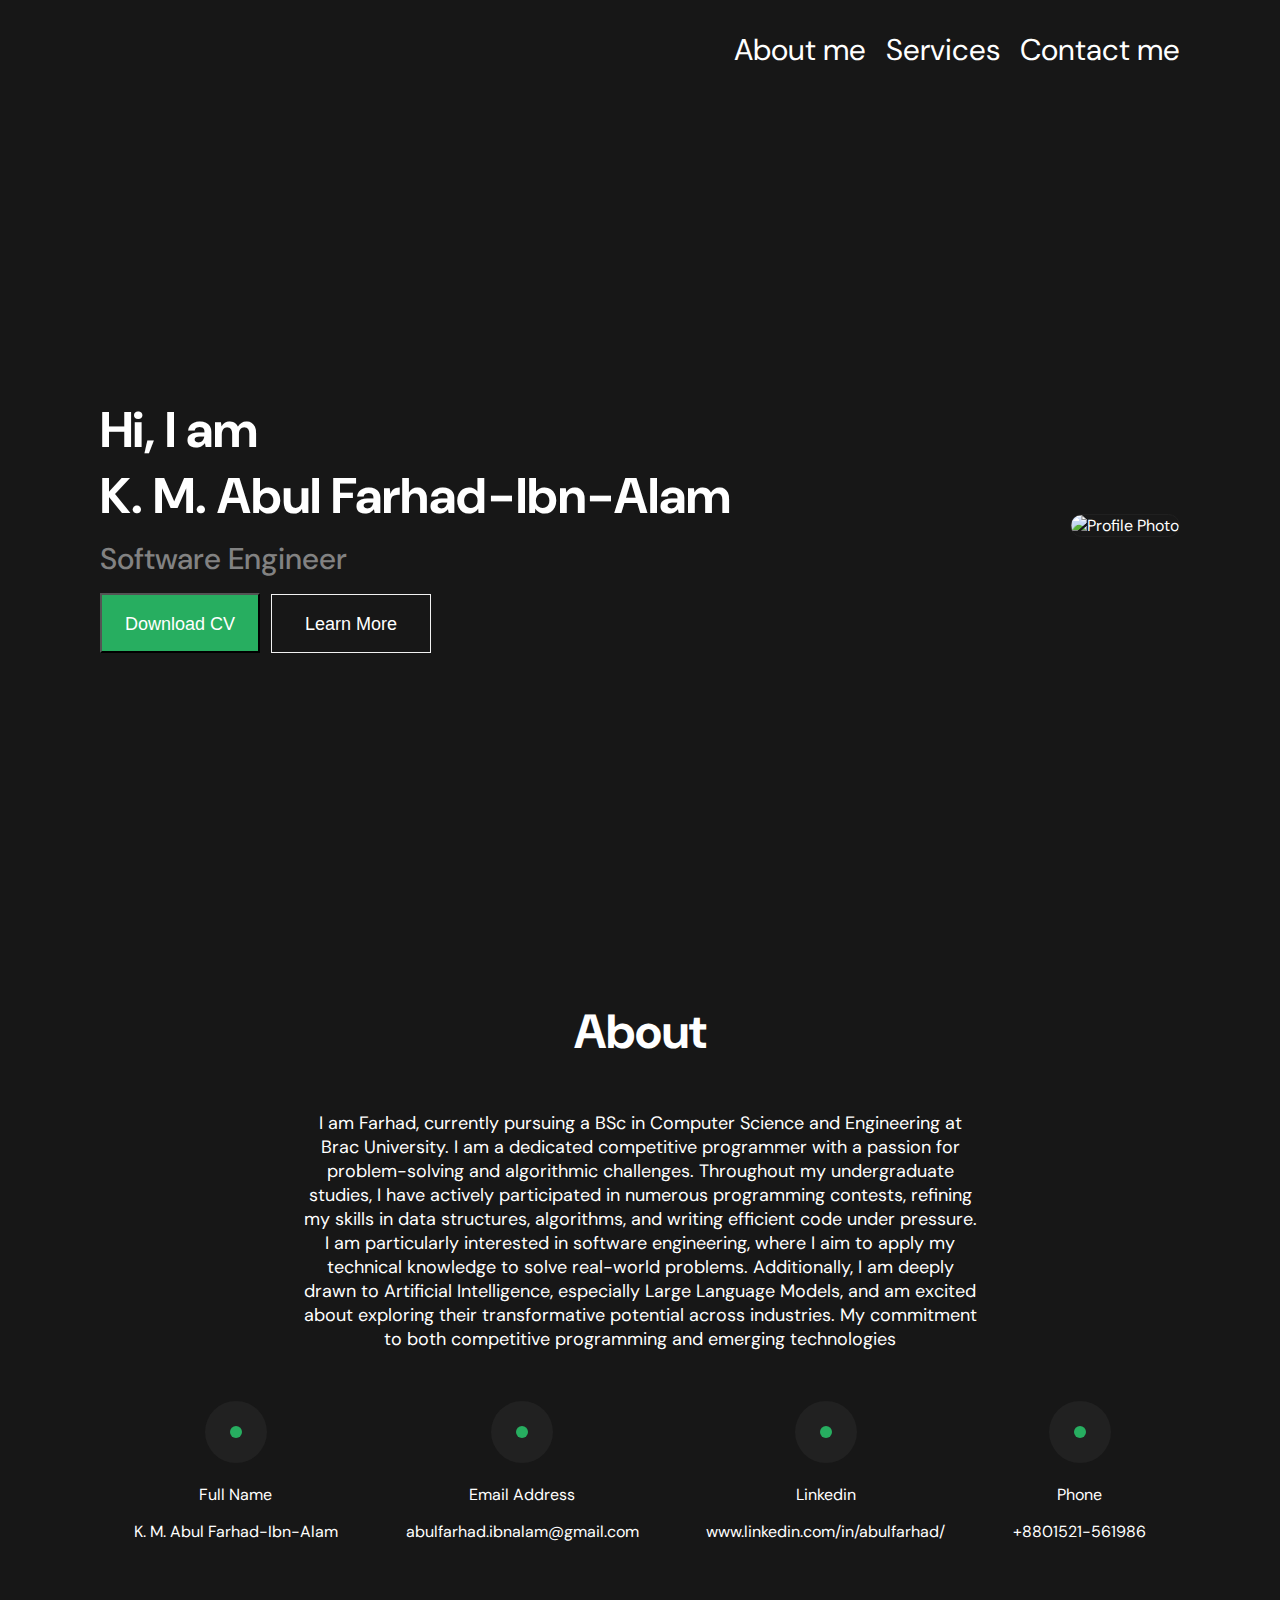
==== index.html @ a5c3899b "Banner Done" ====
<!DOCTYPE html>
<html lang="en">

<head>
    <meta charset="UTF-8">
    <meta name="viewport" content="width= , initial-scale=1.0">
    <title>Project-Portfolio</title>
    <link rel="stylesheet" href="style.css">
    <link rel="preconnect" href="https://fonts.googleapis.com">
    <link rel="preconnect" href="https://fonts.gstatic.com" crossorigin>
    <link
        href="https://fonts.googleapis.com/css2?family=DM+Sans:ital,opsz,wght@0,9..40,100..1000;1,9..40,100..1000&family=Open+Sans:ital,wght@0,300..800;1,300..800&display=swap"
        rel="stylesheet">
</head>

<body>
    <header>
        <nav class="nav">
            <ul class="nav-items">
                <li>About me</li>
                <li>Services</li>
                <li>Contact me</li>
            </ul>
        </nav>

        <div class="banner">
            <div class="banner-info">
                <div class="greeting">
                    Hi, I am <br />
                    K. M. Abul Farhad-Ibn-Alam
                </div>
                <div class="title">
                    Software Engineer
                </div>
                <button class="btn-primary">
                    <p class="btn-text">Download CV</p>
                </button>
                <button class="btn-secondary">
                    <p class="btn-text">Learn More</p>
                </button>
            </div>

            <div>
                <img class="profile-pic" src="images/me.jpg" alt="Profile Photo">
            </div>

        </div>


    </header>

    <div class="about">
        <p class="about-title">About</p>
        <p class="about-description">
            I am Farhad, currently pursuing a BSc in Computer Science and Engineering at Brac University. I am a
            dedicated
            competitive programmer with a passion for problem-solving and algorithmic challenges. Throughout my
            undergraduate studies, I have actively participated in numerous programming contests, refining my skills in
            data
            structures, algorithms, and writing efficient code under pressure. I am particularly interested in software
            engineering, where I aim to apply my technical knowledge to solve real-world problems. Additionally, I am
            deeply
            drawn to Artificial Intelligence, especially Large Language Models, and am excited about exploring their
            transformative potential across industries. My commitment to both competitive programming and emerging
            technologies
        </p>
    </div>

    <div class="about-info">
        <div class="name-and-icon">
            <img src="images/Group 14.svg" alt="">
            <p>Full Name</p>
            <p>K. M. Abul Farhad-Ibn-Alam</p>

        </div>
        <div class="name-and-icon">
            <img src="images/Group 14.svg" alt="">
            <p>Email Address</p>
            <p>abulfarhad.ibnalam@gmail.com</p>

        </div>
        <div class="name-and-icon">
            <img src="images/Group 14.svg" alt="">
            <p>Linkedin</p>
            <p>www.linkedin.com/in/abulfarhad/</p>

        </div>
        <div class="name-and-icon">
            <img src="images/Group 14.svg" alt="">
            <p>Phone</p>
            <p>+8801521-561986</p>

        </div>
    </div>





</body>

</html>
---- style.css ----
/* Origin */
body {
    background-color: #171717;
    color: #FFF;
    font-family: "DM Sans";
    margin:0 100px;

}

/* Header */
.nav {
    height: 10vh;
    /* border: solid 1px white; */
    /* box-shadow: 0 10px 15px -3px rgb(0 0 0 / 0.1), 0 4px 6px -4px rgb(0 0 0 / 0.1); */
}

.nav>.nav-items {
    display: flex;
    list-style: none;
    justify-content: flex-end;
    font-size: 30px;
}

.nav>.nav-items li {
    margin-left: 20px;
}

.greeting {
    font-size: 50px;
    font-style: normal;
    font-weight: 700;
    margin-bottom: 10px;
    /* line-height: normal; */
    /* border: solid; */
}

.title {
    color: var(--Gray-3, #828282);
    font-size: 30px;
    font-style: normal;
    font-weight: 500;
    margin-bottom: 15px;
    /* line-height: normal; */
}

.btn-primary {
    width: 160px;
    height: 60px;
    background: #27AE60;
}

.btn-secondary {
    width: 160px;
    height: 59px;
    background: #171717;
    border: 1px solid var(--Gray-6, #F2F2F2);
    margin-left: 7px;


}

.btn-text {
    color: #FFF;
    font-size: 18px;
    font-style: normal;
    font-weight: 500;
    line-height: normal;
}

.profile-pic {
    width: 640px;
    height: 640px;
    flex-shrink: 0;
    border-radius: 650px;
    border: 1px solid #202020;
    background: rgba(30, 29, 29, 0.20);
}

.banner {
    display: flex;
    align-items: center;
    justify-content: space-between;
    /* margin-top: 170px; */
    height: 90vh;
    /* border: 1px #27AE60 solid; */
}

/* Rest of the Body */
.about {
    margin: 70px 200px 0px;
}

.about-title {
    color: #FFF;
    text-align: center;
    font-family: "DM Sans";
    font-size: 48px;
    font-style: normal;
    font-weight: 700;
    line-height: normal;
    /* margin: 50px; */
    /* border: solid; */
}

.about-description {
    text-align: center;
    font-size: 18px;
    font-style: normal;
    font-weight: 400;
}

.about-info {
    margin: 50px 0px;
    display: flex;
    justify-content: space-around;
}
.about-info > .name-and-icon{
    flex-shrink: 0;
    text-align: center;
}
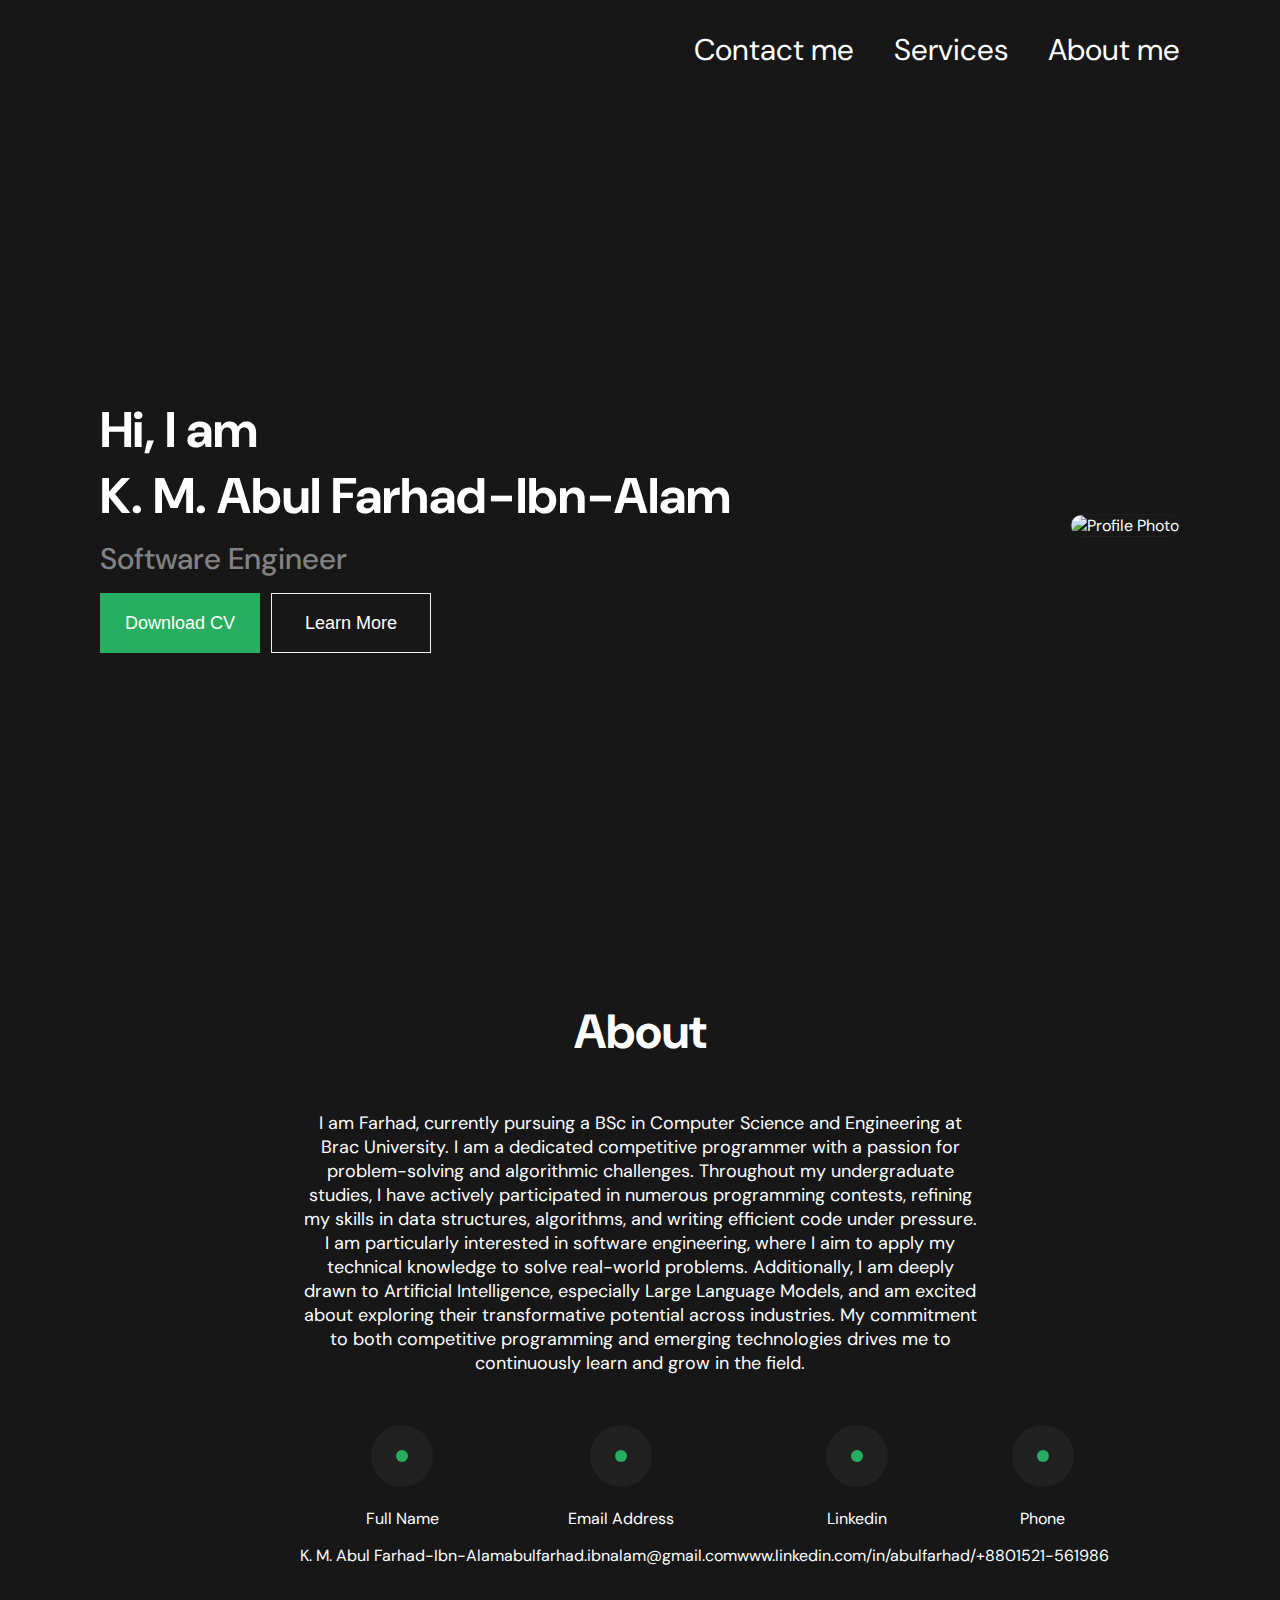
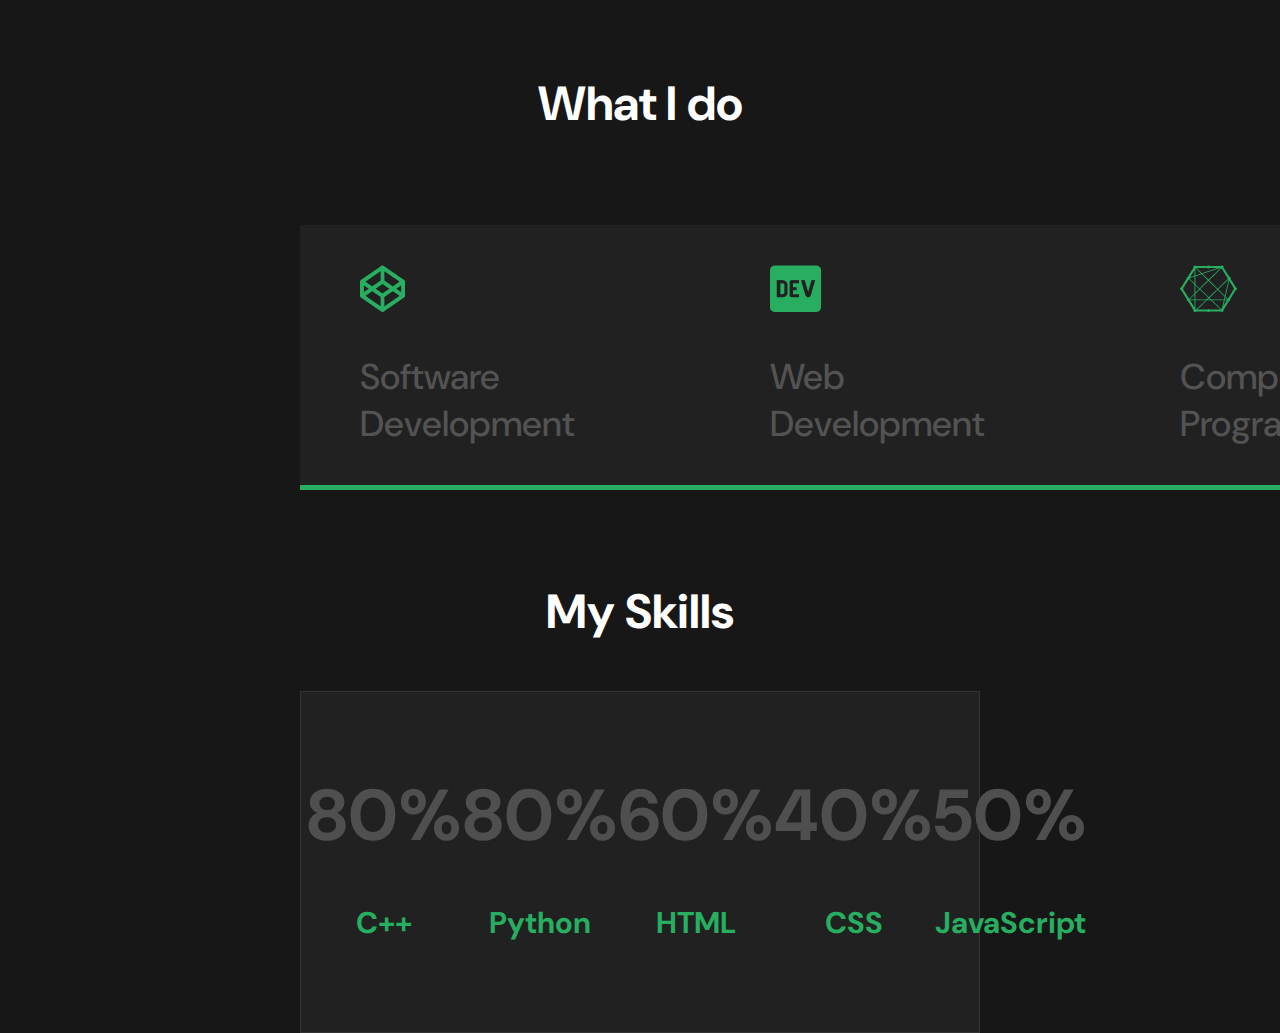
==== commit 80502cc0: "Added Skills" ====
--- a/index.html
+++ b/index.html
@@ -50,48 +50,109 @@
     </header>
 
     <div class="about">
-        <p class="about-title">About</p>
+        <p class="section-title">About</p>
         <p class="about-description">
             I am Farhad, currently pursuing a BSc in Computer Science and Engineering at Brac University. I am a
-            dedicated
-            competitive programmer with a passion for problem-solving and algorithmic challenges. Throughout my
-            undergraduate studies, I have actively participated in numerous programming contests, refining my skills in
-            data
-            structures, algorithms, and writing efficient code under pressure. I am particularly interested in software
-            engineering, where I aim to apply my technical knowledge to solve real-world problems. Additionally, I am
-            deeply
-            drawn to Artificial Intelligence, especially Large Language Models, and am excited about exploring their
-            transformative potential across industries. My commitment to both competitive programming and emerging
-            technologies
+            dedicated competitive programmer with a passion for problem-solving and algorithmic challenges. Throughout
+            my undergraduate studies, I have actively participated in numerous programming contests, refining my skills
+            in data structures, algorithms, and writing efficient code under pressure. I am particularly interested in
+            software engineering, where I aim to apply my technical knowledge to solve real-world problems.
+            Additionally, I am deeply drawn to Artificial Intelligence, especially Large Language Models, and am excited
+            about exploring their transformative potential across industries. My commitment to both competitive
+            programming and emerging technologies drives me to continuously learn and grow in the field.
         </p>
+
+        <div class="about-info">
+            <div class="name-and-icon">
+                <img src="images/Group 14.svg" alt="">
+                <p>Full Name</p>
+                <p>K. M. Abul Farhad-Ibn-Alam</p>
+
+            </div>
+            <div class="name-and-icon">
+                <img src="images/Group 14.svg" alt="">
+                <p>Email Address</p>
+                <p>abulfarhad.ibnalam@gmail.com</p>
+
+            </div>
+            <div class="name-and-icon">
+                <img src="images/Group 14.svg" alt="">
+                <p>Linkedin</p>
+                <p>www.linkedin.com/in/abulfarhad/</p>
+
+            </div>
+            <div class="name-and-icon">
+                <img src="images/Group 14.svg" alt="">
+                <p>Phone</p>
+                <p>+8801521-561986</p>
+
+            </div>
+        </div>
+
+        <div class="what-i-do">
+            <p class="section-title">What I do</p>
+            <div class="skill-section">
+                <div class="skill-info-container">
+                    <img src="images/Vector (2).png" alt="">
+                    <p class="skill-name">Software<br>Development</p>
+                </div>
+
+                <div class="skill-info-container">
+                    <img src="images/Vector (1).png" alt="">
+                    <p class="skill-name">Web<br>Development</p>
+                </div>
+
+                <div class="skill-info-container">
+                    <img src="images/Vector.png" alt="">
+                    <p class="skill-name">Competitive<br>Programming</p>
+                </div>
+            </div>
+        </div>
+
+        <div class="my-skills">
+            <p class="section-title">My Skills</p>
+            <div class="all-skills">
+                <div class="skill">
+                    <p class="lang-rating">80%<br>
+                    <span class="lang-name">C++</span></p>
+                </div>
+
+                <div class="skill">
+                    <p class="lang-rating">80% <br>
+                        <span class="lang-name">Python</span>
+                    </p>
+                </div>
+
+                <div class="skill">
+                    <p class="lang-rating">60% <br>
+                        <span class="lang-name">HTML</span>
+                    </p>
+                </div>
+
+                <div class="skill">
+                    <p class="lang-rating">40% <br>
+                        <span class="lang-name">CSS</span>
+                    </p>
+                </div>
+
+                <div class="skill">
+                    <p class="lang-rating">50% <br>
+                        <span class="lang-name">JavaScript</span>
+                    </p>
+                </div>
+
+                <!-- <div class="skill">
+                    <p class="lang-rating">50%</p>
+                    <p class="lang-name">JavaScript</p>
+                </div> -->
+
+            </div>
+        </div>
     </div>
 
-    <div class="about-info">
-        <div class="name-and-icon">
-            <img src="images/Group 14.svg" alt="">
-            <p>Full Name</p>
-            <p>K. M. Abul Farhad-Ibn-Alam</p>
 
-        </div>
-        <div class="name-and-icon">
-            <img src="images/Group 14.svg" alt="">
-            <p>Email Address</p>
-            <p>abulfarhad.ibnalam@gmail.com</p>
 
-        </div>
-        <div class="name-and-icon">
-            <img src="images/Group 14.svg" alt="">
-            <p>Linkedin</p>
-            <p>www.linkedin.com/in/abulfarhad/</p>
 
-        </div>
-        <div class="name-and-icon">
-            <img src="images/Group 14.svg" alt="">
-            <p>Phone</p>
-            <p>+8801521-561986</p>
-
-        </div>
-    </div>
 
 
 
--- a/style.css
+++ b/style.css
@@ -3,7 +3,7 @@
     background-color: #171717;
     color: #FFF;
     font-family: "DM Sans";
-    margin:0 100px;
+    margin: 0px 100px;
 
 }
 
@@ -15,14 +15,15 @@
 }
 
 .nav>.nav-items {
-    display: flex;
     list-style: none;
-    justify-content: flex-end;
+    /* overflow: hidden; */
+    /* position: fixed; */
     font-size: 30px;
 }
 
 .nav>.nav-items li {
-    margin-left: 20px;
+    margin-left: 40px;
+    float: right;
 }
 
 .greeting {
@@ -47,14 +48,21 @@
     width: 160px;
     height: 60px;
     background: #27AE60;
+    opacity: 1.0;
+    transition: 0.3s;
+    border: none;
 }
+.btn-primary:hover {opacity: 0.8}
+.btn-secondary:hover {opacity: 0.8}
 
 .btn-secondary {
     width: 160px;
-    height: 59px;
+    height: 60px;
     background: #171717;
     border: 1px solid var(--Gray-6, #F2F2F2);
     margin-left: 7px;
+    opacity: 1;
+    transition: 0.3s;
 
 
 }
@@ -90,7 +98,7 @@
     margin: 70px 200px 0px;
 }
 
-.about-title {
+.section-title {
     color: #FFF;
     text-align: center;
     font-family: "DM Sans";
@@ -114,7 +122,75 @@
     display: flex;
     justify-content: space-around;
 }
-.about-info > .name-and-icon{
+
+.about-info>.name-and-icon {
     flex-shrink: 0;
     text-align: center;
+}
+
+.what-i-do {
+    margin: 90px 0px 0px;
+}
+
+.skill-name {
+    color: #535353;
+    font-family: "DM Sans";
+    font-size: 36px;
+    font-style: normal;
+    font-weight: 500;
+    line-height: normal;
+}
+
+.skill-section {
+    display: flex;
+    justify-content: space-between;
+    margin: 90px 0px 0px;
+
+}
+
+.skill-info-container {
+    width: 350px;
+    height: 220px;
+    flex-shrink: 0;
+    background: #212121;
+    padding: 40px 0px 0px 60px;
+    /* align-items: center;
+    justify-content: center; */
+    /* border: 1px white solid; */
+    border-bottom: 5px solid #27AE60;
+}
+
+.my-skills {
+    margin: 90px 0px 0px;
+}
+
+
+.lang-rating {
+    color: var(--Gray-2, #4F4F4F);
+    text-align: center;
+    font-size: 72px;
+    font-style: normal;
+    font-weight: 700;
+}
+
+.lang-name {
+    color: var(--Green-2, #27AE60);
+    text-align: center;
+    font-size: 30px;
+    font-style: normal;
+    font-weight: 700;
+}
+
+
+/* .skill .lang-rating, .lang-name {
+    border: 1px solid wheat;
+} */
+
+.all-skills {
+    display: flex;
+    justify-content: space-around;
+    border: 1px solid var(--Gray-1, #333);
+    background: #212121;
+    padding: 5px;
+    
 }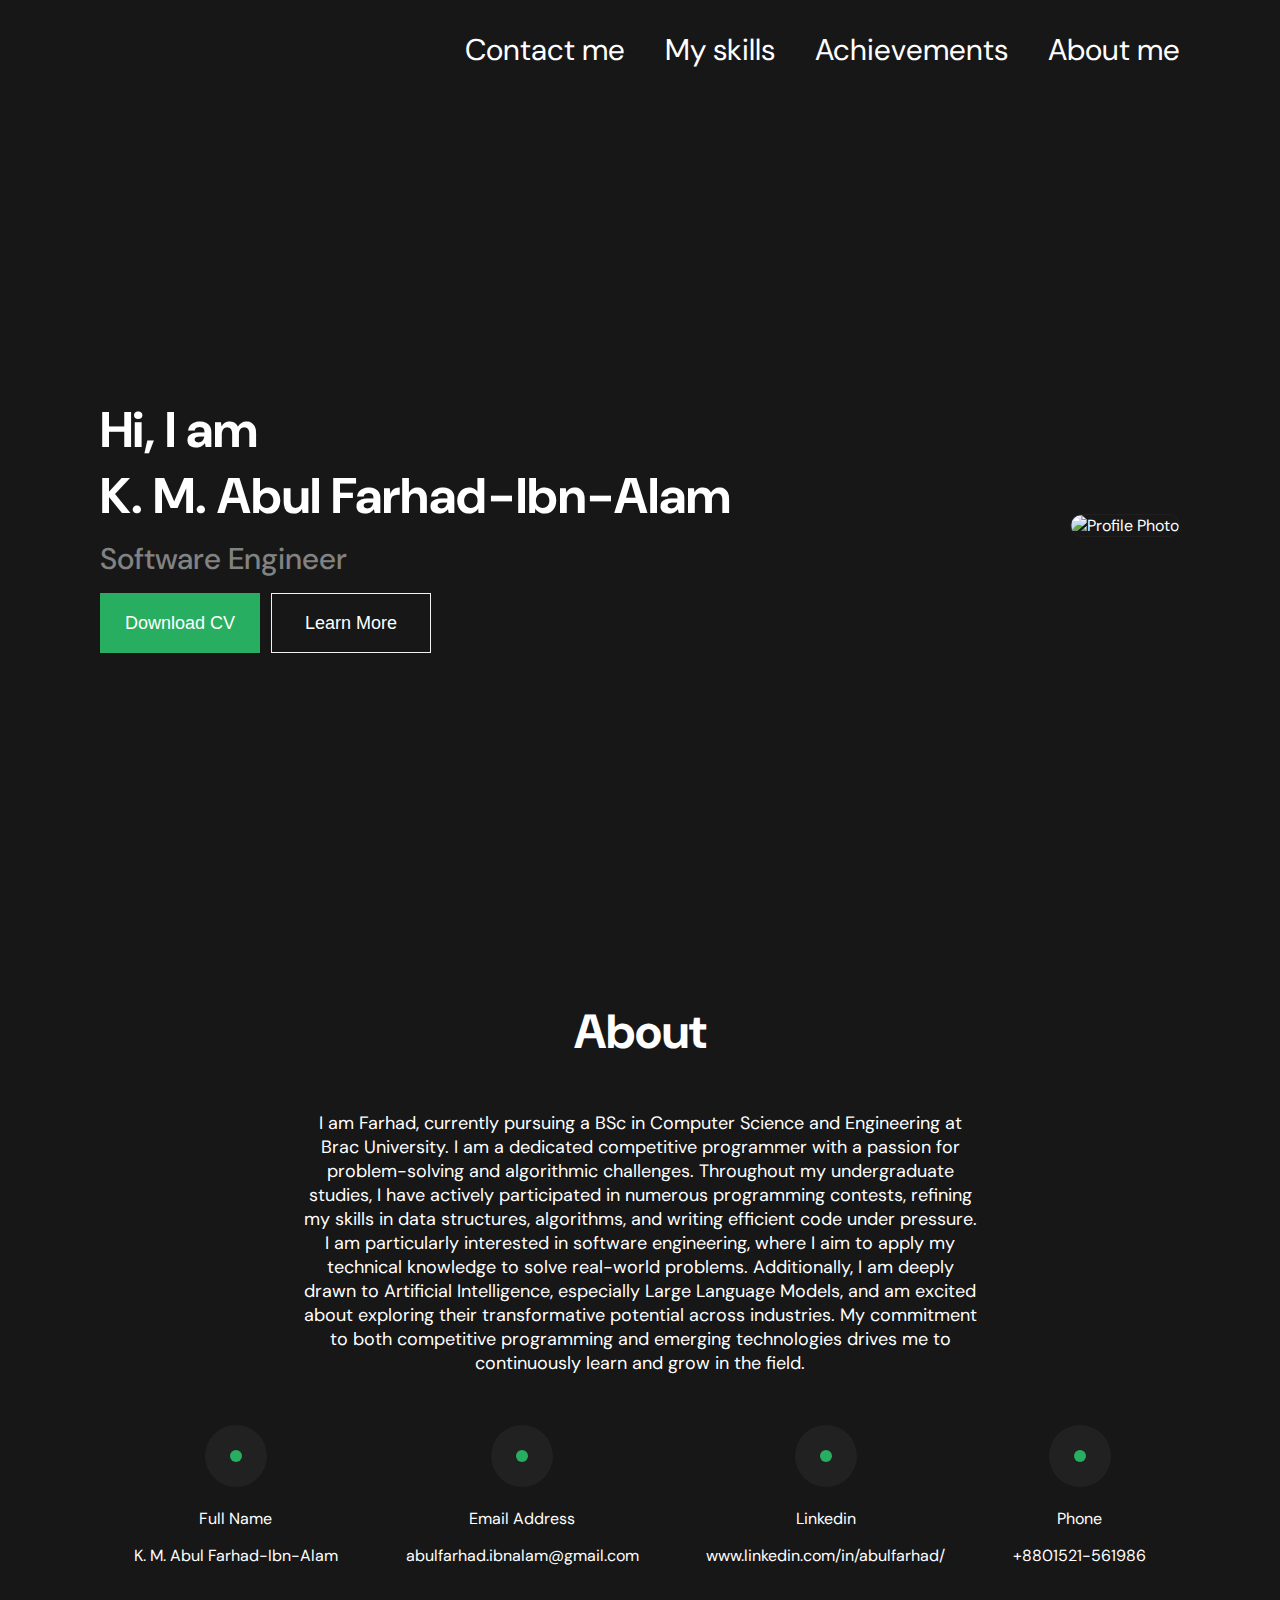
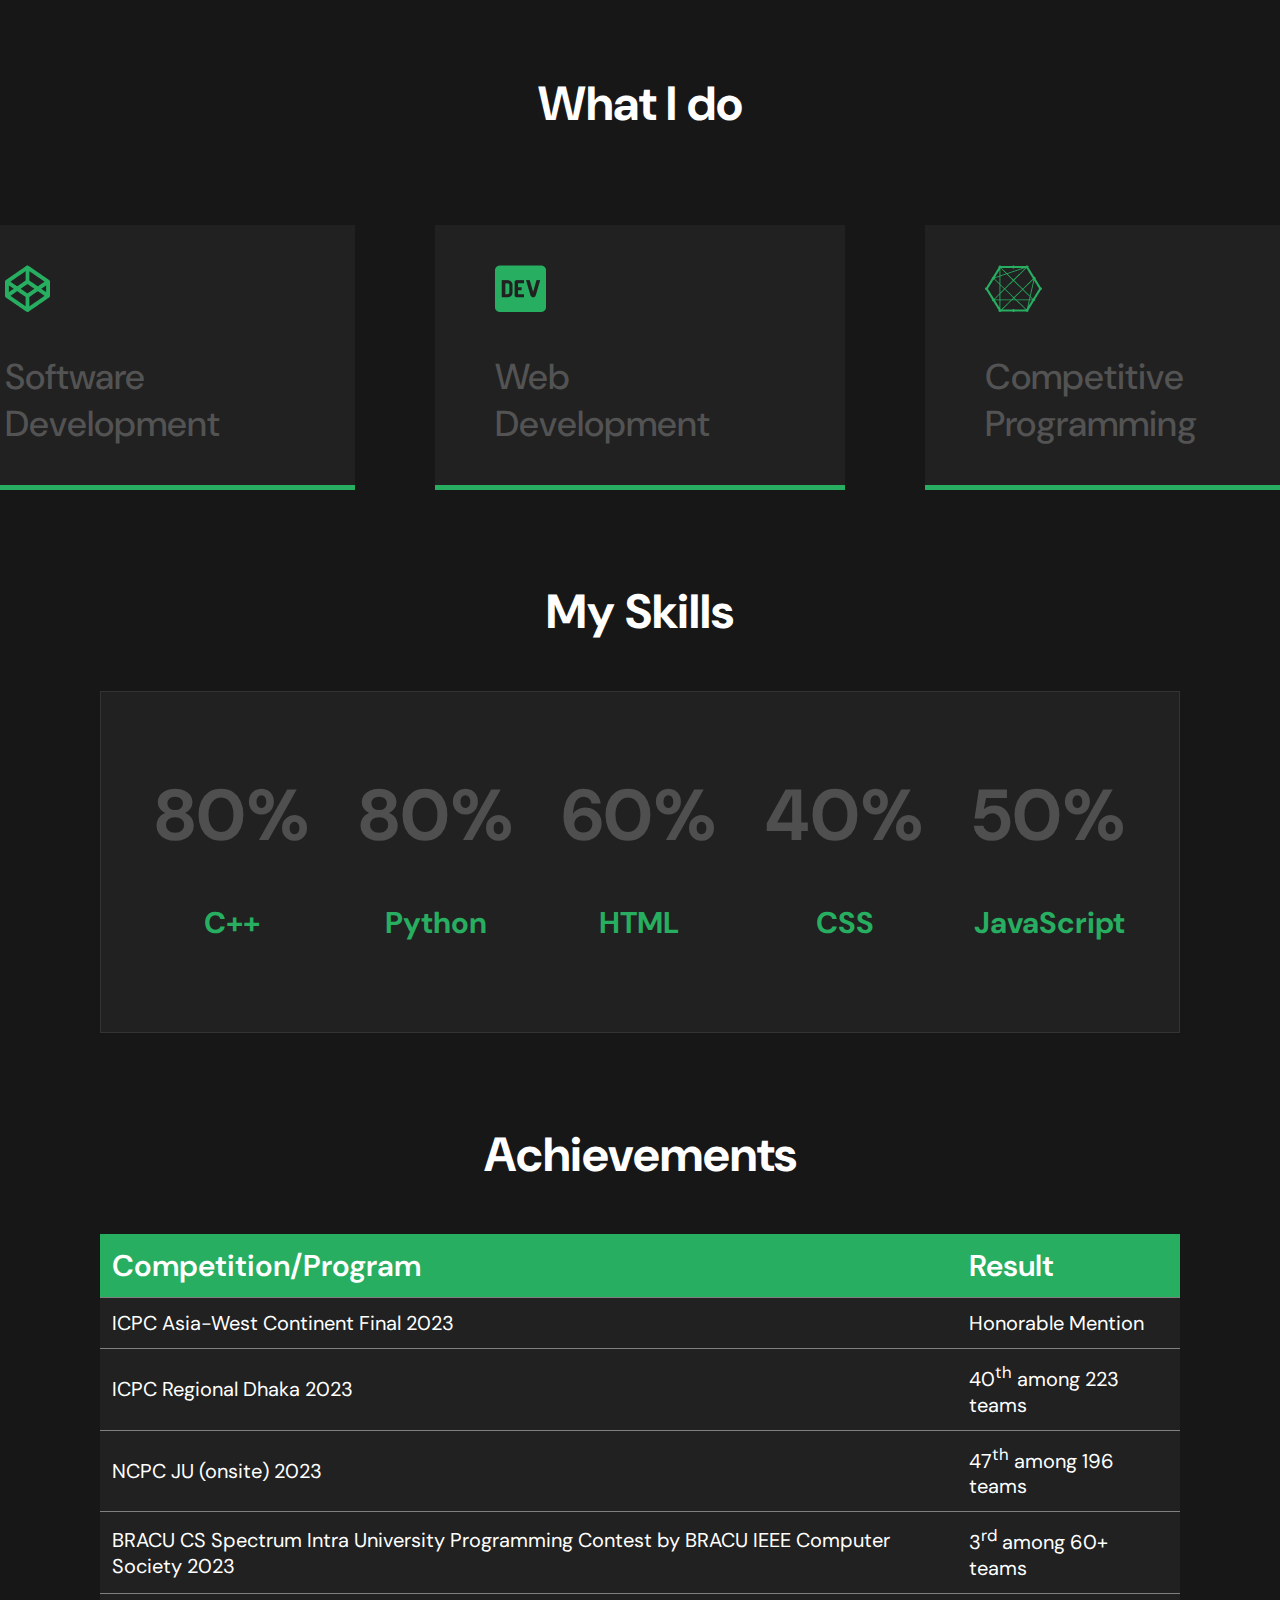
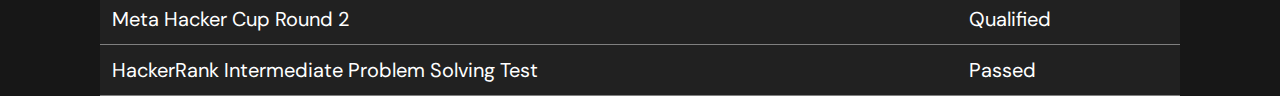
==== commit de76e9f9: "added achievement table" ====
--- a/index.html
+++ b/index.html
@@ -17,9 +17,10 @@
     <header>
         <nav class="nav">
             <ul class="nav-items">
-                <li>About me</li>
-                <li>Services</li>
-                <li>Contact me</li>
+                <li><a href="#about">About me</a></li>
+                <li><a href="#achievements">Achievements</a></li>
+                <li><a href="#my-skills">My skills</a></li>
+                <li><a href="">Contact me</a></li>
             </ul>
         </nav>
 
@@ -49,7 +50,7 @@
 
     </header>
 
-    <div class="about">
+    <div class="about" id="about">
         <p class="section-title">About</p>
         <p class="about-description">
             I am Farhad, currently pursuing a BSc in Computer Science and Engineering at Brac University. I am a
@@ -61,93 +62,135 @@
             about exploring their transformative potential across industries. My commitment to both competitive
             programming and emerging technologies drives me to continuously learn and grow in the field.
         </p>
-
-        <div class="about-info">
-            <div class="name-and-icon">
-                <img src="images/Group 14.svg" alt="">
-                <p>Full Name</p>
-                <p>K. M. Abul Farhad-Ibn-Alam</p>
-
-            </div>
-            <div class="name-and-icon">
-                <img src="images/Group 14.svg" alt="">
-                <p>Email Address</p>
-                <p>abulfarhad.ibnalam@gmail.com</p>
-
-            </div>
-            <div class="name-and-icon">
-                <img src="images/Group 14.svg" alt="">
-                <p>Linkedin</p>
-                <p>www.linkedin.com/in/abulfarhad/</p>
-
-            </div>
-            <div class="name-and-icon">
-                <img src="images/Group 14.svg" alt="">
-                <p>Phone</p>
-                <p>+8801521-561986</p>
-
-            </div>
-        </div>
-
-        <div class="what-i-do">
-            <p class="section-title">What I do</p>
-            <div class="skill-section">
-                <div class="skill-info-container">
-                    <img src="images/Vector (2).png" alt="">
-                    <p class="skill-name">Software<br>Development</p>
-                </div>
-
-                <div class="skill-info-container">
-                    <img src="images/Vector (1).png" alt="">
-                    <p class="skill-name">Web<br>Development</p>
-                </div>
-
-                <div class="skill-info-container">
-                    <img src="images/Vector.png" alt="">
-                    <p class="skill-name">Competitive<br>Programming</p>
-                </div>
-            </div>
-        </div>
-
-        <div class="my-skills">
-            <p class="section-title">My Skills</p>
-            <div class="all-skills">
-                <div class="skill">
-                    <p class="lang-rating">80%<br>
-                    <span class="lang-name">C++</span></p>
-                </div>
-
-                <div class="skill">
-                    <p class="lang-rating">80% <br>
-                        <span class="lang-name">Python</span>
-                    </p>
-                </div>
-
-                <div class="skill">
-                    <p class="lang-rating">60% <br>
-                        <span class="lang-name">HTML</span>
-                    </p>
-                </div>
-
-                <div class="skill">
-                    <p class="lang-rating">40% <br>
-                        <span class="lang-name">CSS</span>
-                    </p>
-                </div>
-
-                <div class="skill">
-                    <p class="lang-rating">50% <br>
-                        <span class="lang-name">JavaScript</span>
-                    </p>
-                </div>
-
-                <!-- <div class="skill">
-                    <p class="lang-rating">50%</p>
-                    <p class="lang-name">JavaScript</p>
-                </div> -->
-
-            </div>
-        </div>
+    </div>
+
+    <div class="about-info">
+        <div class="name-and-icon">
+            <img src="images/Group 14.svg" alt="">
+            <p>Full Name</p>
+            <p>K. M. Abul Farhad-Ibn-Alam</p>
+
+        </div>
+        <div class="name-and-icon">
+            <img src="images/Group 14.svg" alt="">
+            <p>Email Address</p>
+            <p>abulfarhad.ibnalam@gmail.com</p>
+
+        </div>
+        <div class="name-and-icon">
+            <img src="images/Group 14.svg" alt="">
+            <p>Linkedin</p>
+            <p>www.linkedin.com/in/abulfarhad/</p>
+
+        </div>
+        <div class="name-and-icon">
+            <img src="images/Group 14.svg" alt="">
+            <p>Phone</p>
+            <p>+8801521-561986</p>
+
+        </div>
+    </div>
+
+    <div class="what-i-do" id="my-skills">
+        <p class="section-title">What I do</p>
+        <div class="skill-section">
+            <div class="skill-info-container">
+                <img src="images/Vector (2).png" alt="">
+                <p class="skill-name">Software<br>Development</p>
+            </div>
+
+            <div class="skill-info-container">
+                <img src="images/Vector (1).png" alt="">
+                <p class="skill-name">Web<br>Development</p>
+            </div>
+
+            <div class="skill-info-container">
+                <img src="images/Vector.png" alt="">
+                <p class="skill-name">Competitive<br>Programming</p>
+            </div>
+        </div>
+    </div>
+
+    <div class="my-skills">
+        <p class="section-title">My Skills</p>
+        <div class="all-skills">
+            <div class="skill">
+                <p class="lang-rating">80%<br>
+                    <span class="lang-name">C++</span>
+                </p>
+            </div>
+
+            <div class="skill">
+                <p class="lang-rating">80% <br>
+                    <span class="lang-name">Python</span>
+                </p>
+            </div>
+
+            <div class="skill">
+                <p class="lang-rating">60% <br>
+                    <span class="lang-name">HTML</span>
+                </p>
+            </div>
+
+            <div class="skill">
+                <p class="lang-rating">40% <br>
+                    <span class="lang-name">CSS</span>
+                </p>
+            </div>
+
+            <div class="skill">
+                <p class="lang-rating">50% <br>
+                    <span class="lang-name">JavaScript</span>
+                </p>
+            </div>
+
+            <!-- <div class="skill">
+                <p class="lang-rating">50%</p>
+                <p class="lang-name">JavaScript</p>
+            </div> -->
+
+        </div>
+    </div>
+
+    <div class="achievements" id="achievements">
+        <p class="section-title">Achievements</p>
+        <table class="achievements-table">
+            <tr>
+                <th>Competition/Program</th>
+                <th>Result</th>
+            </tr>
+            <tr>
+                <td>ICPC Asia-West Continent Final 2023</td>
+                <td>Honorable Mention</td>
+            </tr>
+
+            <tr>
+                <td>ICPC Regional Dhaka 2023</td>
+                <td>40<sup>th</sup> among 223 teams</td>
+            </tr>
+
+            <tr>
+                <td>NCPC JU (onsite) 2023</td>
+                <td>47<sup>th</sup> among 196 teams</td>
+            </tr>
+
+            <tr>
+                <td>BRACU CS Spectrum Intra University Programming
+                    Contest by BRACU IEEE Computer Society 2023</td>
+                <td>3<sup>rd</sup> among 60+ teams</td>
+            </tr>
+
+            <tr>
+                <td>Meta Hacker Cup Round 2</td>
+                <td>Qualified</td>
+            </tr>
+
+            <tr>
+                <td>HackerRank Intermediate Problem Solving Test</td>
+                <td>Passed</td>
+            </tr>
+
+        </table>
     </div>
 
 
--- a/style.css
+++ b/style.css
@@ -24,6 +24,10 @@
 .nav>.nav-items li {
     margin-left: 40px;
     float: right;
+}
+.nav a {
+    text-decoration: none;
+    color: #FFF;
 }
 
 .greeting {
@@ -52,8 +56,14 @@
     transition: 0.3s;
     border: none;
 }
-.btn-primary:hover {opacity: 0.8}
-.btn-secondary:hover {opacity: 0.8}
+
+.btn-primary:hover {
+    opacity: 0.8
+}
+
+.btn-secondary:hover {
+    opacity: 0.8
+}
 
 .btn-secondary {
     width: 160px;
@@ -143,8 +153,9 @@
 
 .skill-section {
     display: flex;
-    justify-content: space-between;
-    margin: 90px 0px 0px;
+    /* justify-content: space-around; */
+    margin: 90px 0px 0px;
+    justify-content: center;
 
 }
 
@@ -158,10 +169,7 @@
     justify-content: center; */
     /* border: 1px white solid; */
     border-bottom: 5px solid #27AE60;
-}
-
-.my-skills {
-    margin: 90px 0px 0px;
+    margin: 0 40px;
 }
 
 
@@ -186,11 +194,50 @@
     border: 1px solid wheat;
 } */
 
+.my-skills {
+    margin: 90px 0px 0px;
+    width: 100%;
+}
+
+
 .all-skills {
     display: flex;
-    justify-content: space-around;
+    justify-content: space-evenly;
     border: 1px solid var(--Gray-1, #333);
     background: #212121;
     padding: 5px;
     
-}+    
+
+}
+
+.achievements {
+    margin: 90px 0px 0px;
+}
+
+.achievements-table {
+    width: 100%;
+    border-collapse: collapse;
+}
+
+.achievements-table th,
+.achievements-table td {
+    padding: 12px 12px;
+    /* border-bottom: 2px solid grey; Adds green border only to the bottom */
+    text-align: left;
+}
+
+.achievements-table tr {
+    background-color: #212121;
+    font-size: 20px;
+    border-bottom: 1px solid grey;
+}
+
+.achievements-table th {
+    background-color: #27AE60;
+    font-size: 30px;
+    font-weight: 600;
+}
+
+.achievements-table tr:hover {background-color: grey;}
+
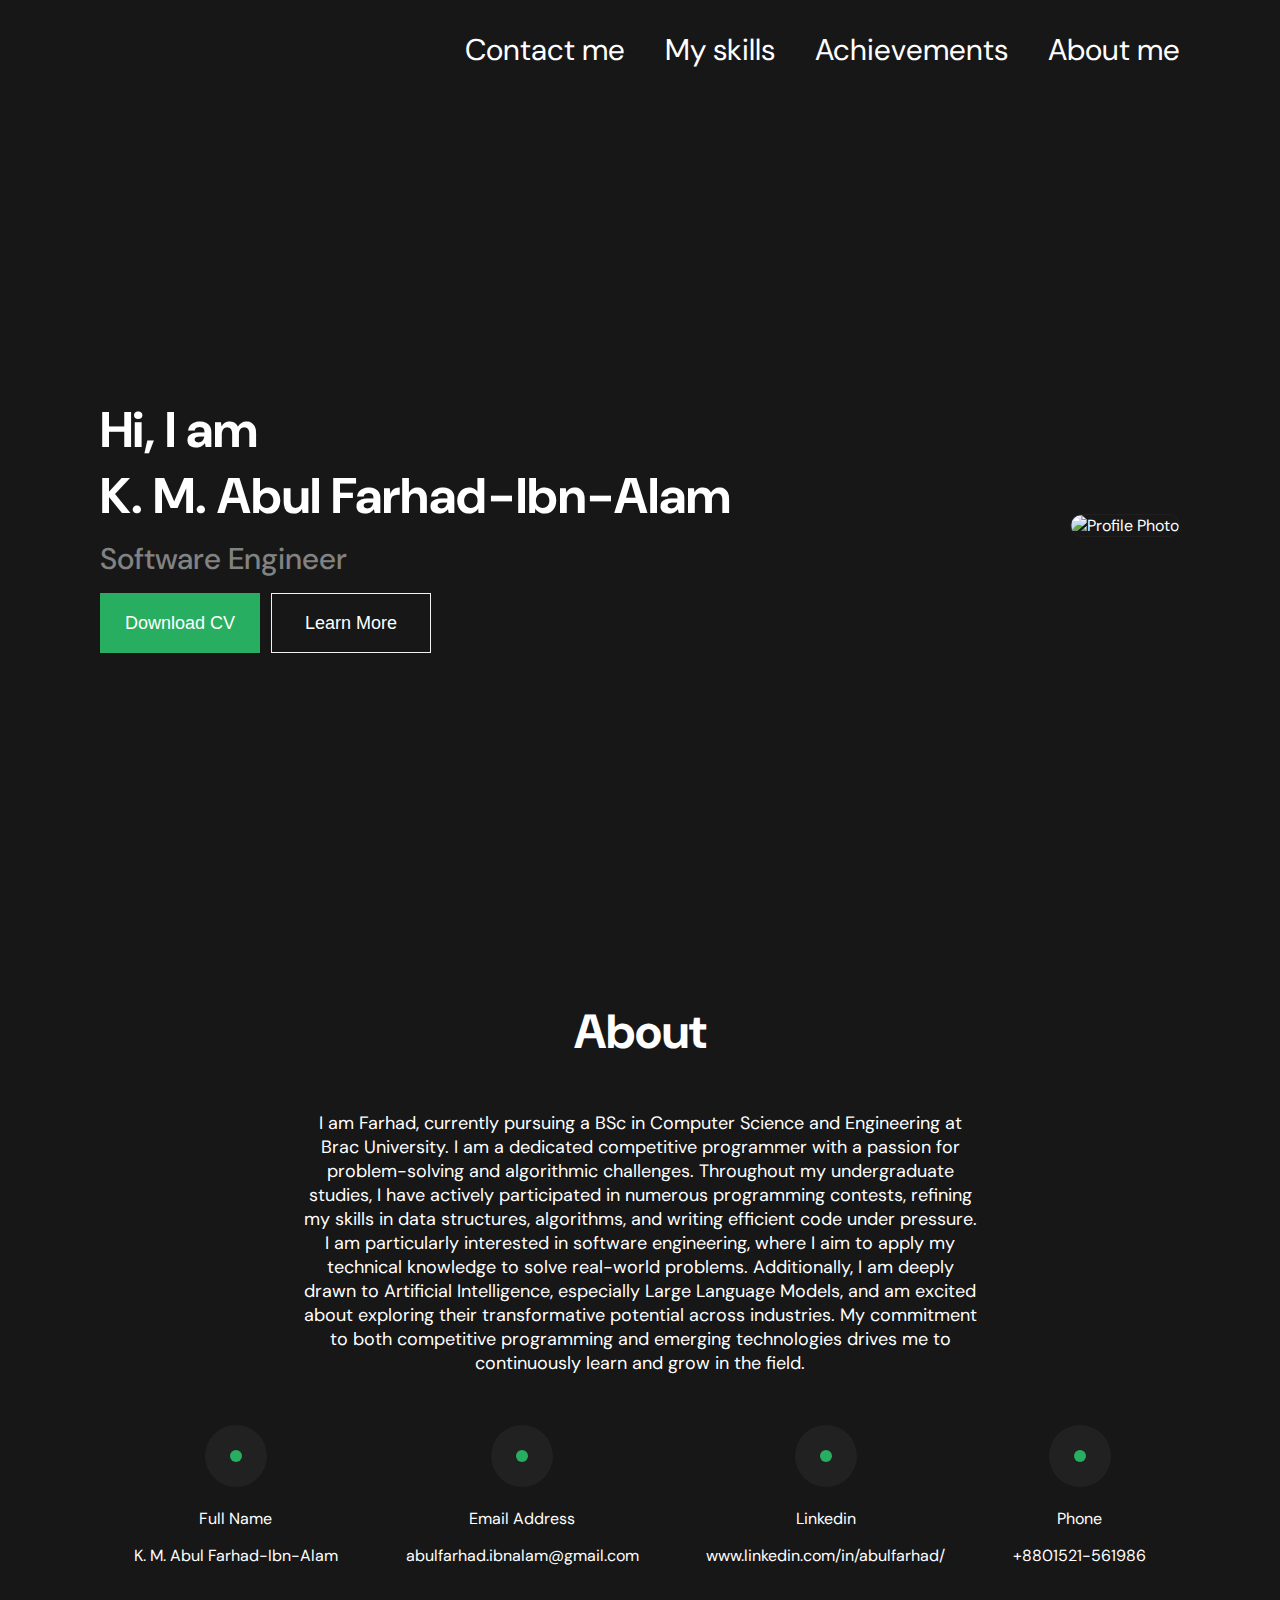
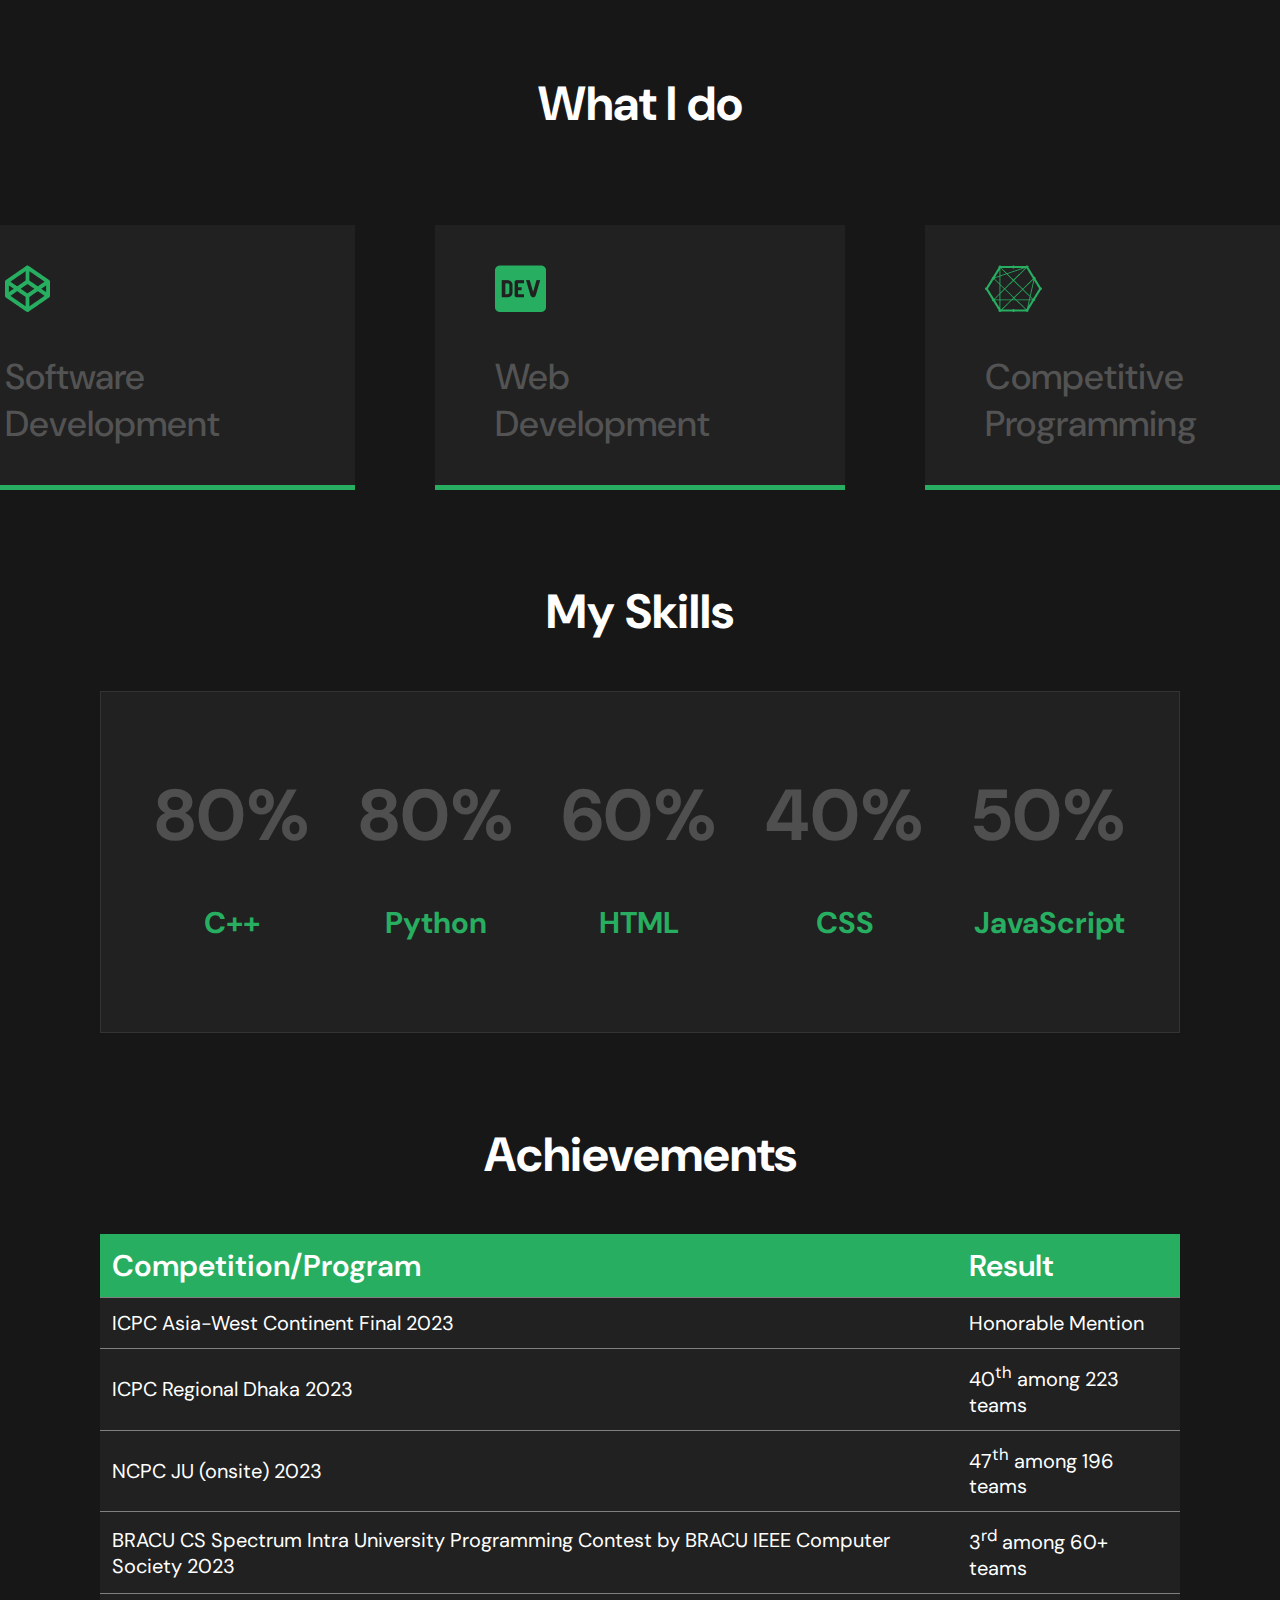
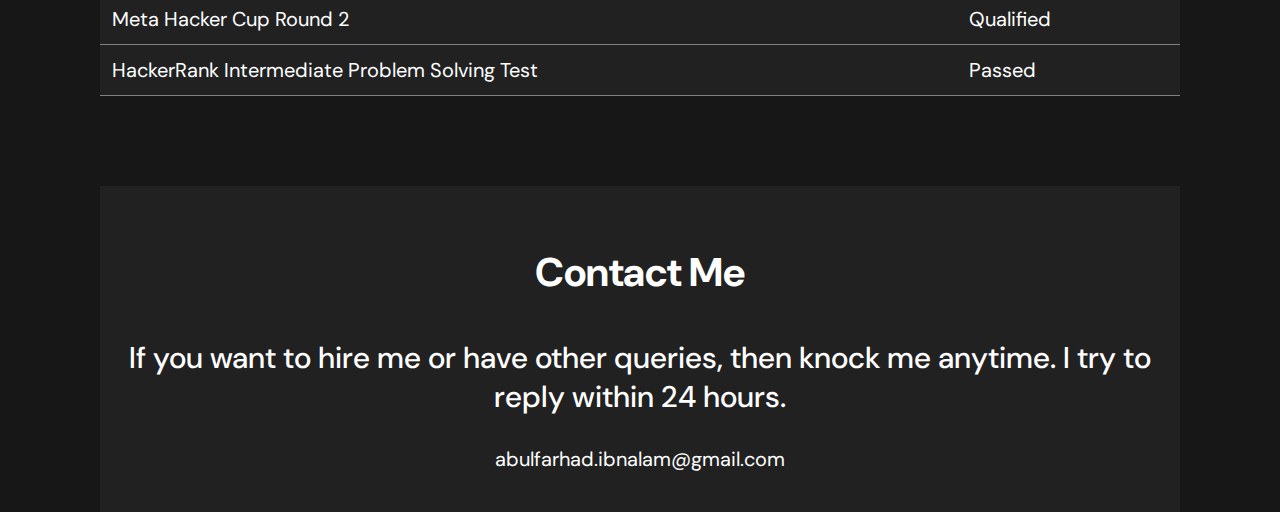
==== commit 14fadc09: "added footer and icons from fontawesome" ====
--- a/index.html
+++ b/index.html
@@ -11,6 +11,8 @@
     <link
         href="https://fonts.googleapis.com/css2?family=DM+Sans:ital,opsz,wght@0,9..40,100..1000;1,9..40,100..1000&family=Open+Sans:ital,wght@0,300..800;1,300..800&display=swap"
         rel="stylesheet">
+
+    <script src="https://kit.fontawesome.com/baf36cb059.js" crossorigin="anonymous"></script>
 </head>
 
 <body>
@@ -193,6 +195,36 @@
         </table>
     </div>
 
+    <footer>
+        <div class="contact-text">
+            <p class="text-1">Contact Me</p>
+            <p class="text-2">If you want to hire me or have other queries, then knock me anytime. I try to reply within
+                24 hours.</p>
+            <p class="text-3">abulfarhad.ibnalam@gmail.com</p>
+        </div>
+
+        <div class="contact-icons">
+
+            <a href="https://www.facebook.com/sakib.ibnalam/">
+                <i class="fa-brands fa-facebook"></i>
+            </a>
+
+
+
+            <a href="https://www.linkedin.com/in/abulfarhad/">
+                <i class="fa-brands fa-linkedin"></i>
+            </a>
+
+
+
+            <a href="https://github.com/abul-farhad ">
+                <i class="fa-brands fa-github"></i>
+            </a>
+
+        </div>
+
+    </footer>
+
 
 
 
--- a/style.css
+++ b/style.css
@@ -25,6 +25,7 @@
     margin-left: 40px;
     float: right;
 }
+
 .nav a {
     text-decoration: none;
     color: #FFF;
@@ -206,8 +207,8 @@
     border: 1px solid var(--Gray-1, #333);
     background: #212121;
     padding: 5px;
-    
-    
+
+
 
 }
 
@@ -239,5 +240,60 @@
     font-weight: 600;
 }
 
-.achievements-table tr:hover {background-color: grey;}
-
+.achievements-table tr:hover {
+    background-color: grey;
+}
+
+footer {
+    margin: 90px 0px 0px;
+    background: #212121;
+    padding: 20px;
+}
+
+.contact-text .text-1 {
+    color: #FFF;
+    font-family: "DM Sans";
+    text-align: center;
+    font-size: 40px;
+    font-style: normal;
+    font-weight: 700;
+    line-height: normal;
+}
+
+.contact-text .text-2 {
+    color: #FFF;
+    font-family: "DM Sans";
+    text-align: center;
+    font-size: 30px;
+    font-style: normal;
+    font-weight: 500;
+    line-height: normal;
+}
+
+.contact-text .text-3 {
+    color: #FFF;
+    font-family: "DM Sans";
+    text-align: center;
+    font-size: 20px;
+    font-style: normal;
+    font-weight: 400;
+    line-height: normal;
+}
+
+.contact-icons {
+    font-size: 40px;
+    display: flex;
+    justify-content: center;
+    gap: 30px;
+
+}
+
+.contact-icons a {
+    text-decoration: none;
+    color: #27AE60;
+}
+
+.contact-icons i:hover {
+    background-color: darkgreen;
+    border-radius: 5px
+}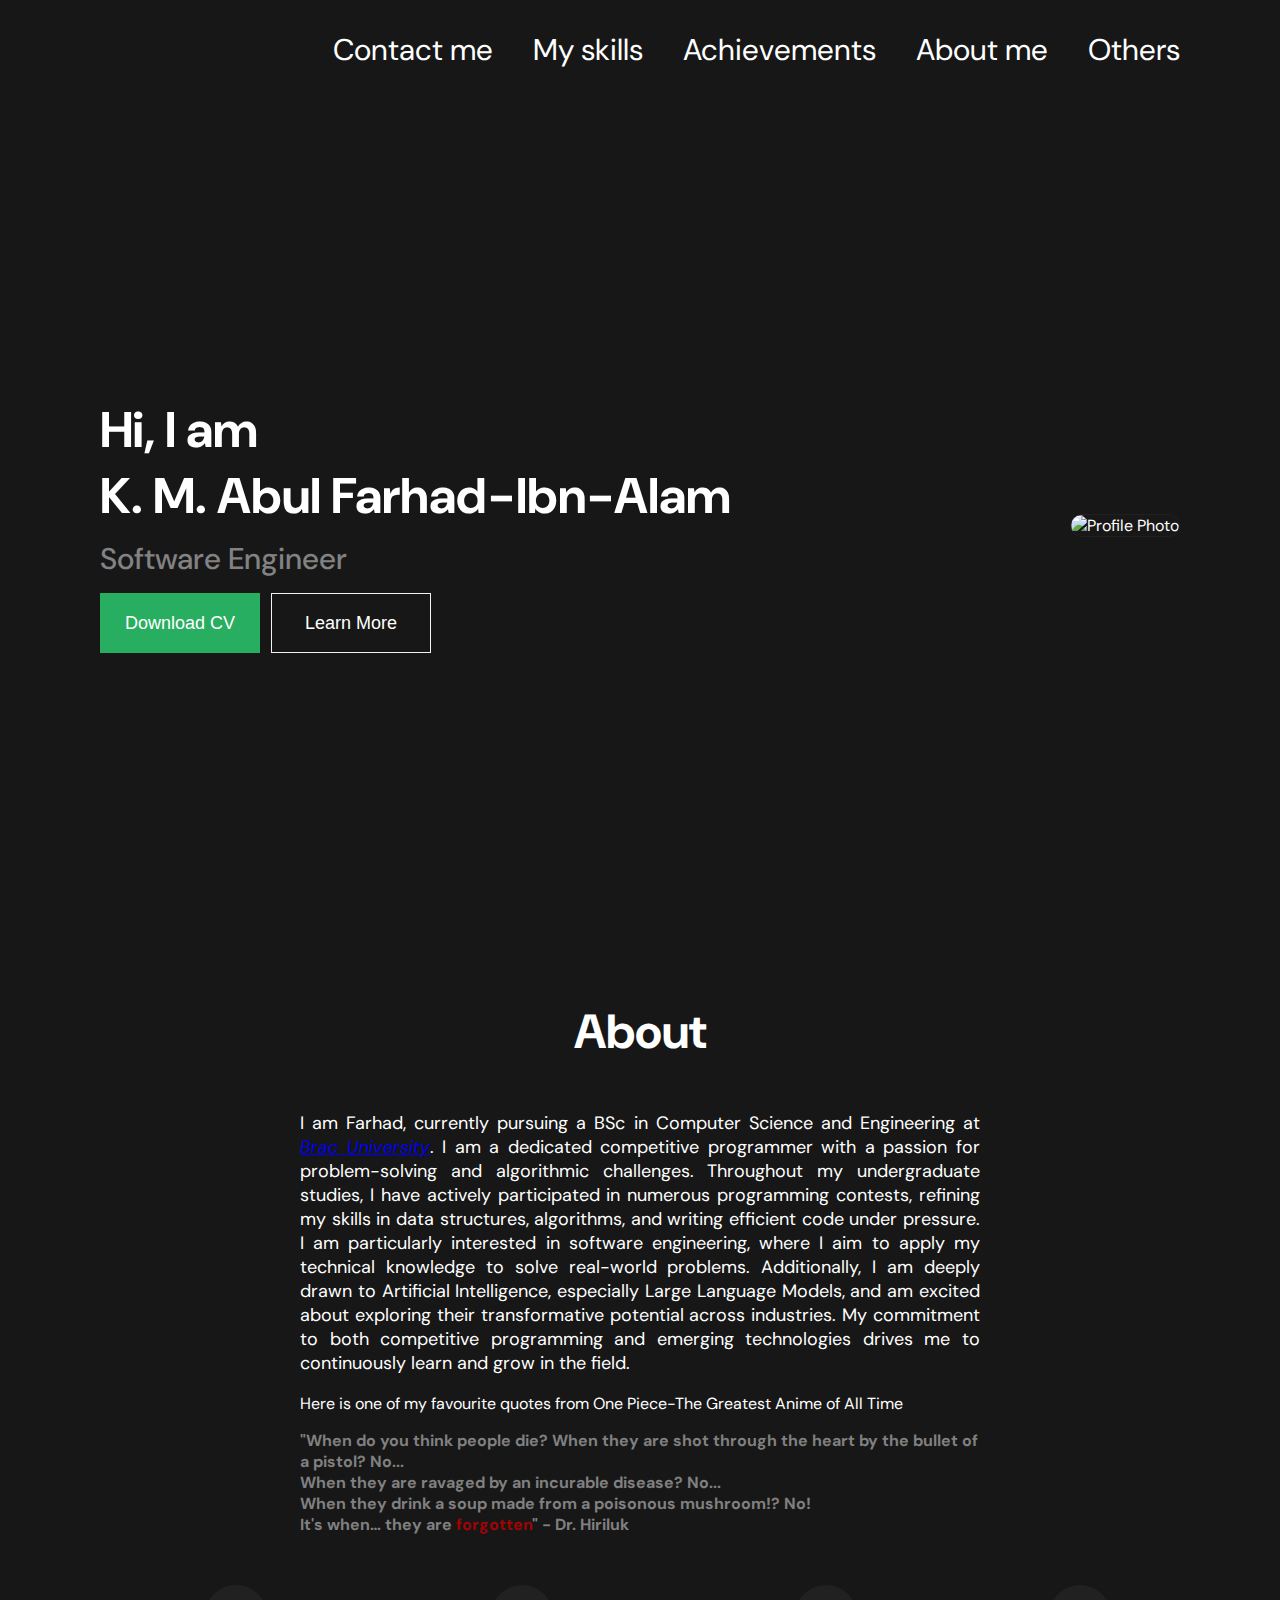
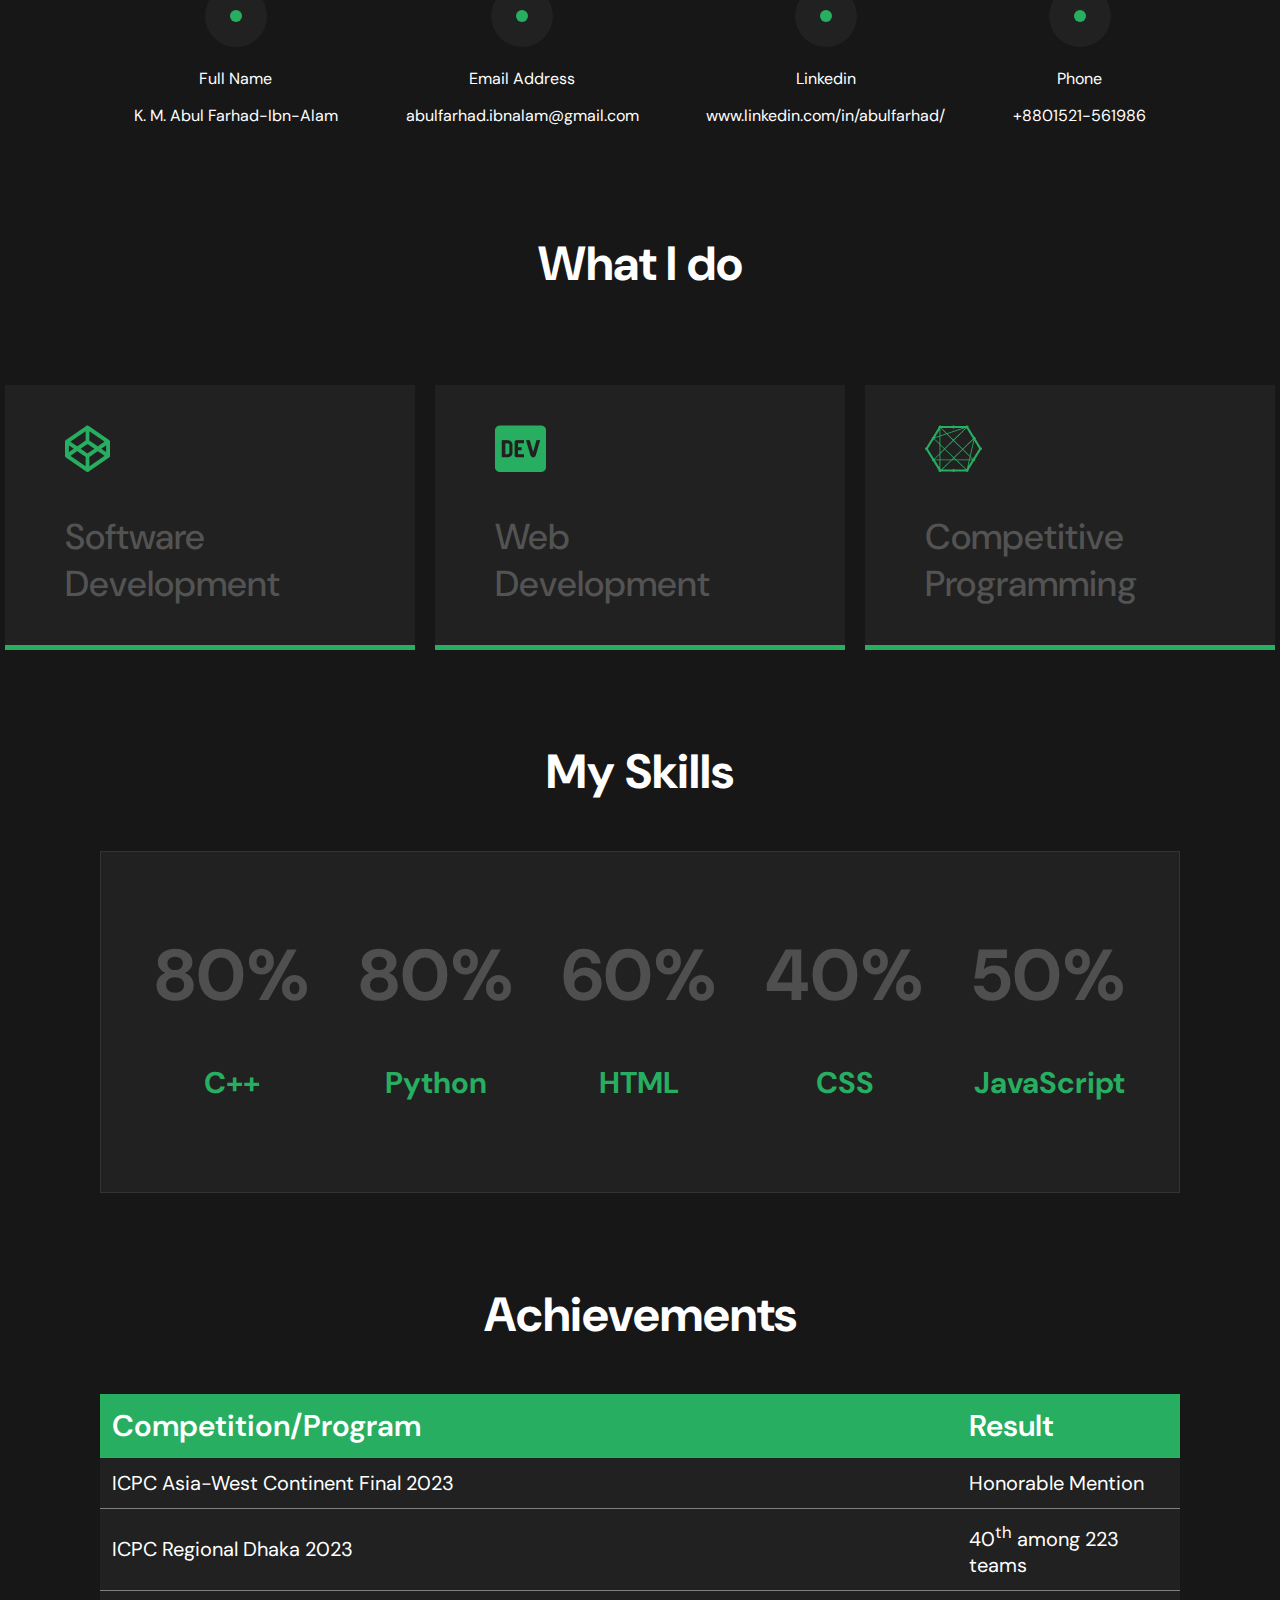
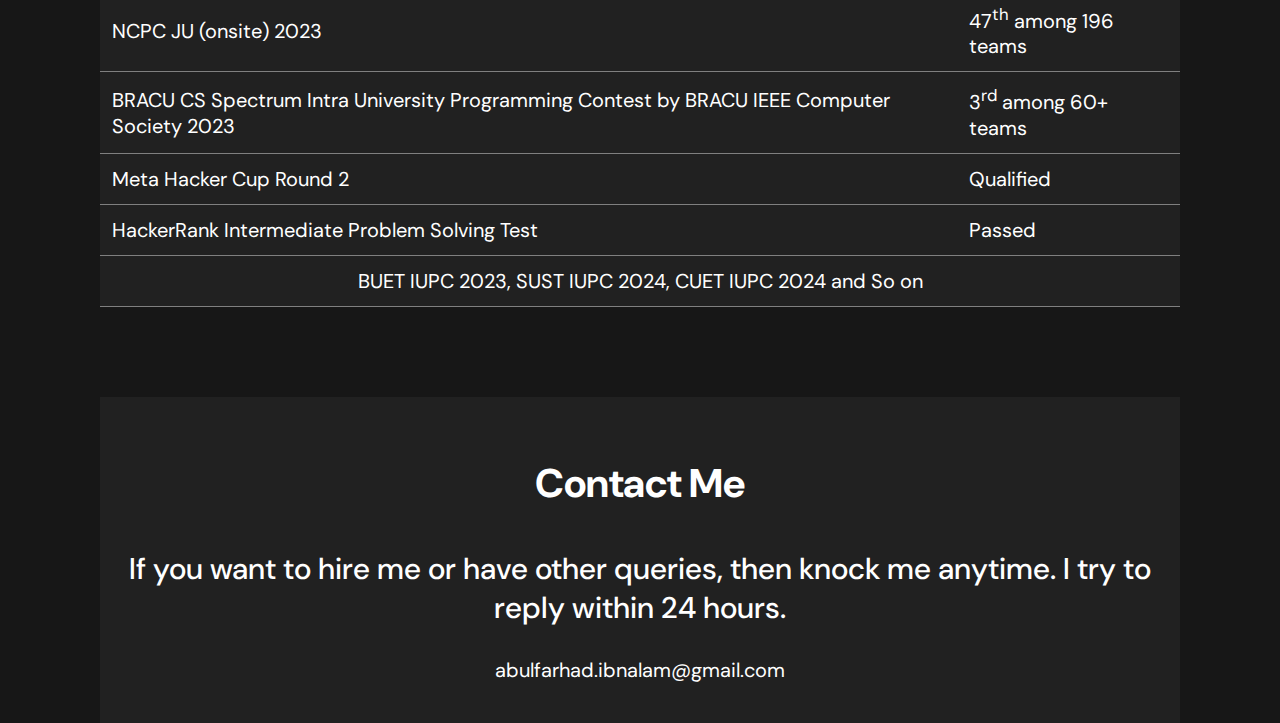
==== commit 8b336598: "added modification for CSE391 assignment tasks" ====
--- a/index.html
+++ b/index.html
@@ -19,10 +19,11 @@
     <header>
         <nav class="nav">
             <ul class="nav-items">
-                <li><a href="#about">About me</a></li>
-                <li><a href="#achievements">Achievements</a></li>
-                <li><a href="#my-skills">My skills</a></li>
-                <li><a href="">Contact me</a></li>
+                <li><a href="/others.html">Others</a></li>
+                <li><a href="#about" rel="this is about me">About me</a></li>
+                <li><a href="#achievements" rel="this is about my achievements">Achievements</a></li>
+                <li><a href="#my-skills" rel="this is about my skills">My skills</a></li>
+                <li><a href="#contact-me" rel="this is about my contact info">Contact me</a></li>
             </ul>
         </nav>
 
@@ -55,7 +56,8 @@
     <div class="about" id="about">
         <p class="section-title">About</p>
         <p class="about-description">
-            I am Farhad, currently pursuing a BSc in Computer Science and Engineering at Brac University. I am a
+            I am Farhad, currently pursuing a BSc in Computer Science and Engineering at <a
+                href="https://www.bracu.ac.bd/" target="_blank" rel="My University Name"><i>Brac University</i></a>. I am a
             dedicated competitive programmer with a passion for problem-solving and algorithmic challenges. Throughout
             my undergraduate studies, I have actively participated in numerous programming contests, refining my skills
             in data structures, algorithms, and writing efficient code under pressure. I am particularly interested in
@@ -64,6 +66,14 @@
             about exploring their transformative potential across industries. My commitment to both competitive
             programming and emerging technologies drives me to continuously learn and grow in the field.
         </p>
+
+        <p>Here is one of my favourite quotes from One Piece-The Greatest Anime of All Time</p>
+        <p class="quotes">
+            "When do you think people die? When they are shot through the heart by the bullet of a pistol? No... <br>
+            When they are ravaged by an incurable disease? No... <br>
+            When they drink a soup made from a poisonous mushroom!? No! <br> 
+            It's when… they are <span class="special-quote-word">forgotten</span>" - Dr. Hiriluk
+        </p>
     </div>
 
     <div class="about-info">
@@ -157,10 +167,12 @@
     <div class="achievements" id="achievements">
         <p class="section-title">Achievements</p>
         <table class="achievements-table">
-            <tr>
-                <th>Competition/Program</th>
-                <th>Result</th>
-            </tr>
+            <thead>
+                <tr>
+                    <th>Competition/Program</th>
+                    <th>Result</th>
+                </tr>
+            </thead>
             <tr>
                 <td>ICPC Asia-West Continent Final 2023</td>
                 <td>Honorable Mention</td>
@@ -191,12 +203,16 @@
                 <td>HackerRank Intermediate Problem Solving Test</td>
                 <td>Passed</td>
             </tr>
+            <tr>
+                <td colspan="2" style="text-align: center;">BUET IUPC 2023, SUST IUPC 2024, CUET IUPC 2024 and So on
+                </td>
+            </tr>
 
         </table>
     </div>
 
     <footer>
-        <div class="contact-text">
+        <div class="contact-text" id="contact-me">
             <p class="text-1">Contact Me</p>
             <p class="text-2">If you want to hire me or have other queries, then knock me anytime. I try to reply within
                 24 hours.</p>
@@ -205,22 +221,26 @@
 
         <div class="contact-icons">
 
-            <a href="https://www.facebook.com/sakib.ibnalam/">
+            <a href="https://www.facebook.com/sakib.ibnalam/" rel="My facbook account" target="_blank">
                 <i class="fa-brands fa-facebook"></i>
             </a>
 
 
 
-            <a href="https://www.linkedin.com/in/abulfarhad/">
+            <a href="https://www.linkedin.com/in/abulfarhad/" rel="My linkedin account" target="_blank">
                 <i class="fa-brands fa-linkedin"></i>
             </a>
 
 
 
-            <a href="https://github.com/abul-farhad ">
+            <a href="https://github.com/abul-farhad" rel="My github account" target="_blank">
                 <i class="fa-brands fa-github"></i>
             </a>
 
+            <a href="https://piazza.com/bracu.ac.bd/spring2023/cse391/" rel="CSE391 PIZZA Link" target="_blank">
+                <i class="fa-brands fa-pied-piper-pp"></i>
+            </a>
+
         </div>
 
     </footer>
--- a/style.css
+++ b/style.css
@@ -122,10 +122,19 @@
 }
 
 .about-description {
-    text-align: center;
+    text-align: justify;
+    text-align-last: left;
     font-size: 18px;
     font-style: normal;
     font-weight: 400;
+}
+
+.quotes {
+    color: grey;
+    font-weight: bold;
+}
+.special-quote-word {
+    color: rgb(160, 4, 4);
 }
 
 .about-info {
@@ -157,6 +166,7 @@
     /* justify-content: space-around; */
     margin: 90px 0px 0px;
     justify-content: center;
+    width: 100%;
 
 }
 
@@ -170,7 +180,7 @@
     justify-content: center; */
     /* border: 1px white solid; */
     border-bottom: 5px solid #27AE60;
-    margin: 0 40px;
+    margin: 0 10px;
 }
 
 
